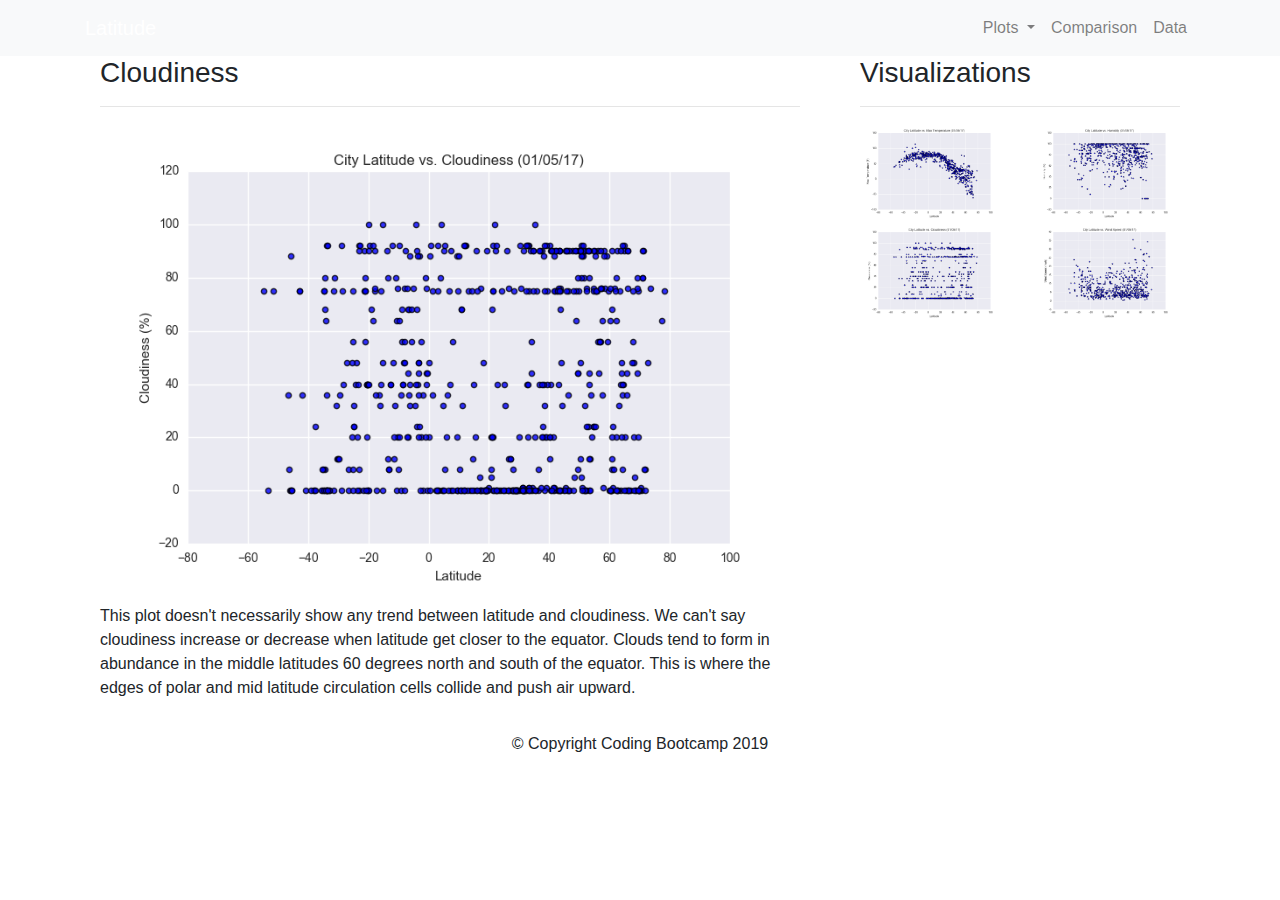
==== cloudiness.html @ 0b76a0d2 "Homework Submit" ====
<!DOCTYPE html>
<html lang="en">

<head>
  <meta charset="UTF-8">
  <title>Cloudiness</title>
  <link rel="stylesheet" href="https://stackpath.bootstrapcdn.com/bootstrap/4.3.1/css/bootstrap.min.css" integrity="sha384-ggOyR0iXCbMQv3Xipma34MD+dH/1fQ784/j6cY/iJTQUOhcWr7x9JvoRxT2MZw1T" crossorigin="anonymous">

  <script src="https://code.jquery.com/jquery-3.3.1.slim.min.js" integrity="sha384-q8i/X+965DzO0rT7abK41JStQIAqVgRVzpbzo5smXKp4YfRvH+8abtTE1Pi6jizo" crossorigin="anonymous"></script>
  <script src="https://cdnjs.cloudflare.com/ajax/libs/popper.js/1.14.7/umd/popper.min.js" integrity="sha384-UO2eT0CpHqdSJQ6hJty5KVphtPhzWj9WO1clHTMGa3JDZwrnQq4sF86dIHNDz0W1" crossorigin="anonymous"></script>
  <script src="https://stackpath.bootstrapcdn.com/bootstrap/4.3.1/js/bootstrap.min.js" integrity="sha384-JjSmVgyd0p3pXB1rRibZUAYoIIy6OrQ6VrjIEaFf/nJGzIxFDsf4x0xIM+B07jRM" crossorigin="anonymous"></script>

  <link rel="stylesheet" href="style.css">
</head>
<body>
    <!--Navbar adjustments-->
    <nav class="navbar navbar-expand-lg navbar-light bg-light">
        <div class="container">
            <a class="navbar-brand text-white" href="index.html">Latitude</a>
            <button class="navbar-toggler" type="button" data-toggle="collapse" data-target="#navbarSupportedContent" aria-controls="navbarSupportedContent" aria-expanded="false" aria-label="Toggle navigation">
                <span class="navbar-toggler-icon"></span>
            </button>
                
            <div class="collapse navbar-collapse" id="navbarSupportedContent">
                <ul class="navbar-nav ml-auto">    
                    <li class="nav-item dropdown">
                        <a class="nav-link dropdown-toggle" href="#" id="navbarDropdown" role="button" data-toggle="dropdown" aria-haspopup="true" aria-expanded="false">
                            Plots
                        </a>
                        <div class="dropdown-menu dropdown-menu-right" aria-labelledby="navbarDropdown">
                            <a class="dropdown-item" href="temp.html">Max Temperature</a>
                            <a class="dropdown-item" href="humidity.html">Humidity</a>
                            <a class="dropdown-item" href="cloudiness.html">Cloudiness</a>
                            <a class="dropdown-item" href="windspeed.html">Wind Speed</a>
                        </div>
                    </li>
                    <li class="nav-item">
                        <a class="nav-link" href="comparison.html">Comparison</a>
                    </li>
                    <li class="nav-item">
                        <a class="nav-link" href="data.html">Data</a>
                    </li>
                </ul>
            </div>
        </div> 
    </nav>
    <!--cloudiness content adjustments-->
    <div class="container content">
        <div class="row">
            <div class="col-md-8">
                <div class="col-md-12">
                    <h3>Cloudiness</h3>
                    <hr>
                    <img src="Resources/assets/images/Fig3.png" width="100%" alt="cloudiness">
                    <br>
                    <p>This plot doesn't necessarily show any trend between latitude and cloudiness. We can't say cloudiness increase or decrease when latitude get closer to the equator. Clouds tend to form in abundance in the middle latitudes 60 degrees north and south of the equator. This is where the edges of polar and mid latitude circulation cells collide and push air upward. </p>
                </div>
            </div>
            <!--visualizations container adjustments-->
            <div class="col-md-4">
                <div class="col-md-12">
                    <h3>Visualizations</h3>
                    <hr>
                    <div class="row">
                        <div class="col-3 col-md-6">
                            <a href="temp.html"><img src="Resources/assets/images/Fig1.png" width="100%" alt="temprature"></a>
                        </div>
                       
                        <div class="col-3 col-md-6">
                            <a href="humidity.html"><img src="Resources/assets/images/Fig2.png" width="100%" alt="humidity"></a>
                        </div>
                    
                        <div class="col-3 col-md-6">
                            <a href="cloudiness.html"><img class="pic" src="Resources/assets/images/Fig3.png" width="100%" alt="cloudiness"></a>
                        </div>
                        
                        <div class="col-3 col-md-6">
                            <a href="windspeed.html"><img src="Resources/assets/images/Fig4.png" width="100%" alt="windspeed"></a>
                        </div>
                    </div>
                </div>
            </div>            
        </div>    
    </div>
    <!-- Footer -->
    <footer class="page-footer font-small footer-dark">
        <div class="footer-copyright text-center py-3">© Copyright Coding Bootcamp 2019
        </div>      
    </footer>
</body>
</html>
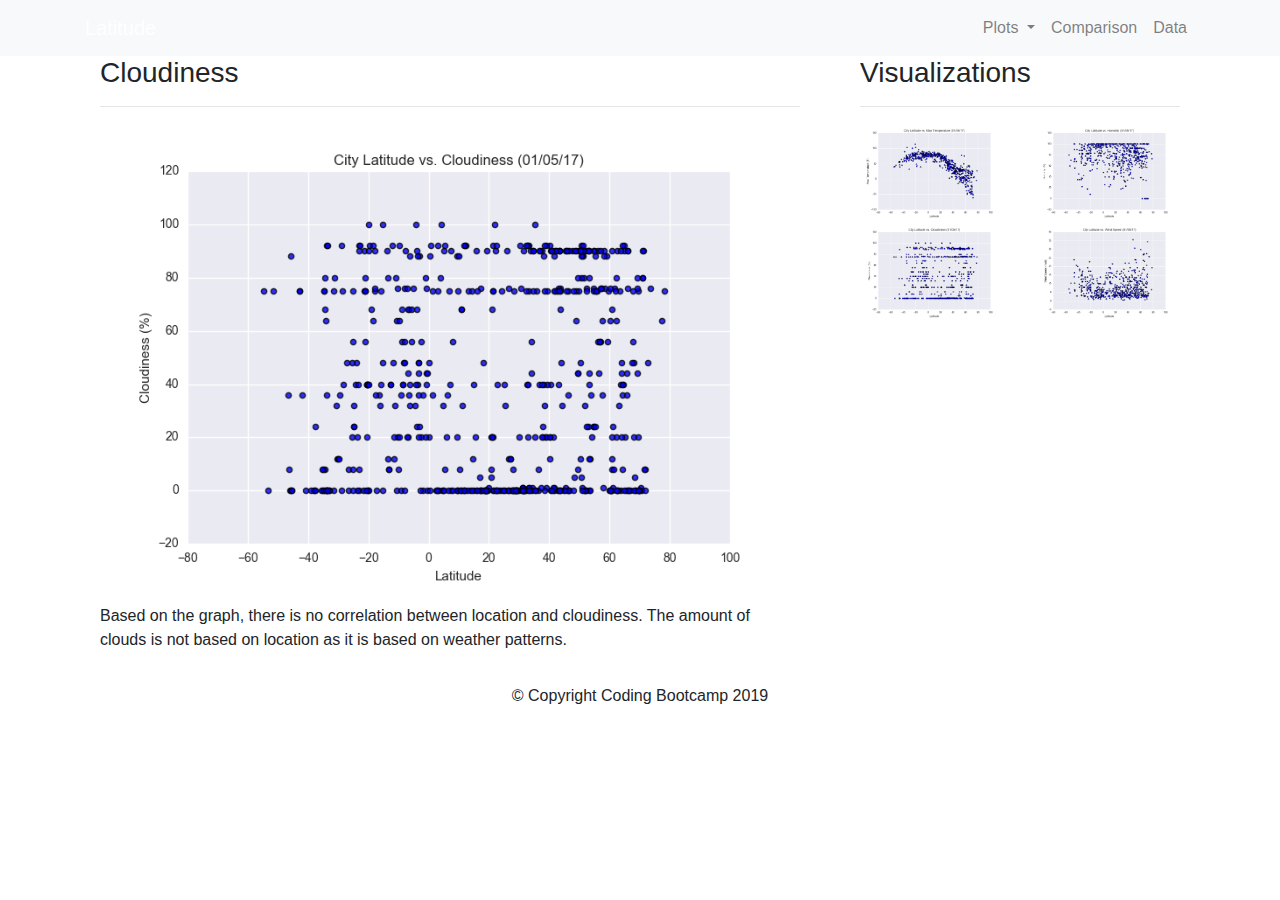
==== commit 03a0269a: "Submit Homework" ====
--- a/cloudiness.html
+++ b/cloudiness.html
@@ -13,7 +13,7 @@
   <link rel="stylesheet" href="style.css">
 </head>
 <body>
-    <!--Navbar adjustments-->
+    <!--Navbar-->
     <nav class="navbar navbar-expand-lg navbar-light bg-light">
         <div class="container">
             <a class="navbar-brand text-white" href="index.html">Latitude</a>
@@ -44,7 +44,7 @@
             </div>
         </div> 
     </nav>
-    <!--cloudiness content adjustments-->
+    <!--Content Adjustments-->
     <div class="container content">
         <div class="row">
             <div class="col-md-8">
@@ -53,7 +53,7 @@
                     <hr>
                     <img src="Resources/assets/images/Fig3.png" width="100%" alt="cloudiness">
                     <br>
-                    <p>This plot doesn't necessarily show any trend between latitude and cloudiness. We can't say cloudiness increase or decrease when latitude get closer to the equator. Clouds tend to form in abundance in the middle latitudes 60 degrees north and south of the equator. This is where the edges of polar and mid latitude circulation cells collide and push air upward. </p>
+                    <p>Based on the graph, there is no correlation between location and cloudiness. The amount of clouds is not based on location as it is based on weather patterns. </p>
                 </div>
             </div>
             <!--visualizations container adjustments-->
